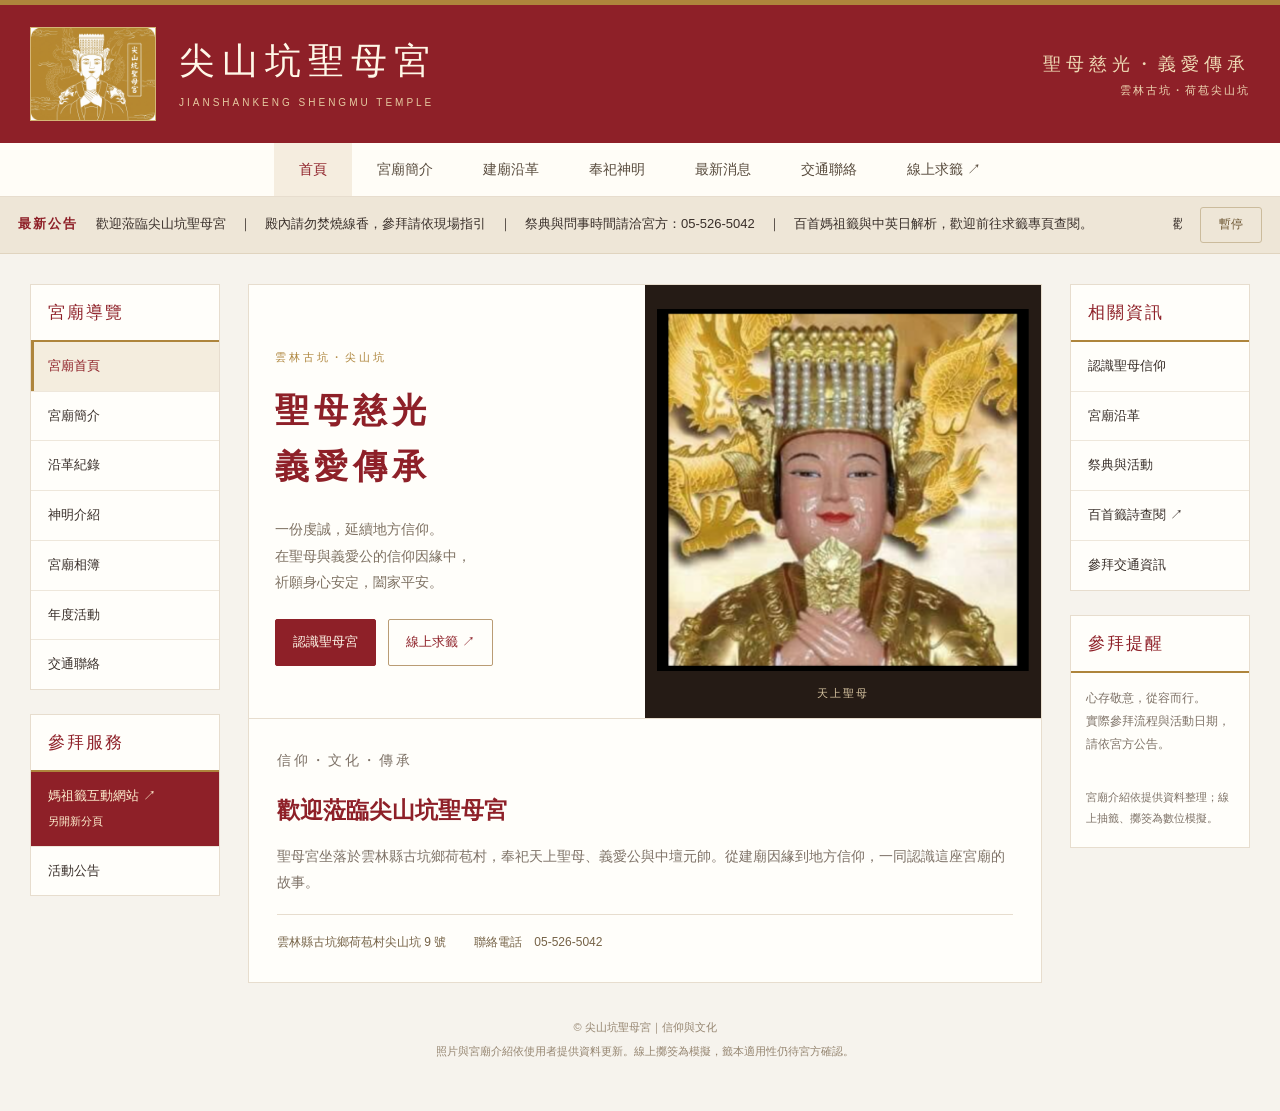
==== index.html @ 65542215 "Add files via upload" ====
<!DOCTYPE html>
<html lang="zh-Hant">
<head>
  <meta charset="UTF-8" />
  <meta name="viewport" content="width=device-width, initial-scale=1.0" />
  <title>尖山坑聖母宮｜信仰與文化</title>
  
<style>
:root{--red:#8e2028;--deep:#68171e;--gold:#ae853c;--ink:#382e29;--muted:#7e7267;--line:#e7ddce;--paper:#fffefa}*{box-sizing:border-box}html{scroll-behavior:smooth}body{margin:0;background:#f6f3ed;color:var(--ink);font-family:"Microsoft JhengHei","PingFang TC",sans-serif;line-height:1.9}a{color:inherit;text-decoration:none}button{font:inherit;cursor:pointer}img{display:block;max-width:100%;image-rendering:auto}a:focus-visible,button:focus-visible{outline:3px solid #bf9447;outline-offset:4px}h1,h2,h3{font-family:"Noto Serif TC","PMingLiU",serif;font-weight:600}h3{color:var(--red)}p{margin:0 0 18px}.topbar{background:var(--red);color:#fff8e8;border-top:5px solid var(--gold)}.formal-masthead{max-width:1320px;margin:auto;display:flex;align-items:center;justify-content:space-between;padding:22px 30px;gap:25px}.brand-link{display:flex;align-items:center;gap:23px}.temple-emblem{width:126px;height:94px;object-fit:contain;border:1px solid #d4b675;background:#b68a30}.brand-title{display:block;font:36px/1.4 "PMingLiU",serif;letter-spacing:7px}.brand-sub{display:block;font-size:10px;letter-spacing:3px;margin-top:7px;color:#e6caa1}.masthead-motto{font:18px/1.9 serif;letter-spacing:5px;text-align:right;color:#efdab5}.masthead-motto small{display:block;font:11px/1.8 sans-serif;letter-spacing:2px}.formal-nav{background:#fffdf7;color:#584b3d;border-bottom:1px solid var(--line)}.formal-nav>div{max-width:1260px;margin:auto;display:flex;justify-content:center;flex-wrap:wrap}.formal-nav a{padding:13px 25px;font-size:14px;position:relative}.formal-nav a:hover,.formal-nav a[aria-current=page]{color:var(--red);background:#f5eddf}.bulletin{background:#eee6d7;border-bottom:1px solid #e0d4bf}.bulletin-inner{max-width:1260px;margin:auto;display:flex;align-items:center;gap:18px;padding:10px 8px;font-size:13px;min-width:0}.bulletin-label{color:var(--red);font-weight:bold;white-space:nowrap;letter-spacing:2px}.ticker-window{overflow:hidden;flex:1;min-width:0}.ticker-track{display:flex;width:max-content;animation:notice-scroll 38s linear infinite}.ticker-track span{white-space:nowrap;padding-right:80px}.bulletin button{border:1px solid #cbbb9c;background:transparent;color:#6b5430;border-radius:3px;min-width:62px;min-height:36px;font-size:12px}.bulletin.paused .ticker-track,.bulletin:hover .ticker-track{animation-play-state:paused}@keyframes notice-scroll{to{transform:translateX(-50%)}}.portal-layout{max-width:1320px;margin:0 auto;display:grid;grid-template-columns:190px minmax(0,1fr) 180px;gap:28px;padding:30px 30px 45px;align-items:start}.portal-main{min-width:0;min-height:600px}.portal-left,.portal-right{position:sticky;top:22px}.side-group{background:var(--paper);border:1px solid var(--line);margin-bottom:24px}.side-group h2{font:17px/1.5 serif;color:var(--red);letter-spacing:2px;margin:0;padding:15px 17px;border-bottom:2px solid var(--gold)}.side-group a{display:block;padding:12px 17px;border-bottom:1px solid #eee7db;font-size:13px}.side-group a:last-child{border-bottom:0}.side-group a:hover,.side-group a[aria-current=page]{background:#f4edde;color:var(--red);box-shadow:inset 3px 0 var(--gold)}.side-group .featured{background:#8e2028;color:#fff1d1}.side-group .featured:hover{background:#741b21;color:#fff}.side-group p{font-size:12px;padding:14px 15px 0;color:var(--muted)}.side-small{font-size:11px!important}.portal-notice{display:none}.hero-wrap{background:var(--paper);border:1px solid var(--line)}.formal-hero{display:grid;grid-template-columns:minmax(0,1fr) minmax(0,1fr);min-height:410px}.formal-hero-copy{padding:40px 26px 30px;align-self:center}.eyebrow{font-size:11px;letter-spacing:3px;color:var(--gold);margin-bottom:15px}.formal-hero h1{font-size:34px;line-height:1.65;color:var(--red);letter-spacing:5px;margin:0 0 21px}.formal-hero .lead{font-size:14px;color:#7e7162}.formal-hero figure{margin:0;background:#251b15;display:flex;flex-direction:column;justify-content:center;padding:24px 12px 14px}.formal-hero figure img{width:100%;max-height:365px;object-fit:contain}.formal-hero figcaption{text-align:center;color:#d6c3a0;font-size:11px;margin-top:12px;letter-spacing:2px}.hero-buttons{display:flex;flex-wrap:wrap;gap:12px;margin-top:23px}.pixel-btn{display:inline-flex;align-items:center;justify-content:center;padding:10px 17px;min-height:44px;background:var(--red);color:#fff9eb;border:1px solid var(--red);border-radius:2px;font-size:13px;font-family:inherit;box-shadow:none;cursor:pointer}.pixel-btn:hover{background:var(--deep)}.pixel-btn.outline{color:var(--red);background:transparent;border-color:#ba9c74}.home-welcome{padding:28px;border-top:1px solid var(--line)}.home-welcome h2{font-size:23px;margin:0 0 10px;color:var(--red)}.home-welcome p{font-size:14px;color:var(--muted)}.home-meta{display:flex;flex-wrap:wrap;gap:12px 28px;border-top:1px solid var(--line);padding-top:16px;font-size:12px;color:#756246}.section{padding:26px 30px;background:var(--paper);border:1px solid var(--line)}.section-title{font-size:27px;color:var(--red);letter-spacing:3px;border-bottom:1px solid var(--line);padding:0 0 17px;margin:0 0 25px}.section p{font-size:15px}.section-sub{color:var(--muted);font-size:12px}.pixel-box{background:transparent;border:0;box-shadow:none}.intro-panel,.map-panel,.contact-panel,.quest-panel{padding:0}.timeline{display:grid;gap:20px}.timeline-item{padding:0 0 15px 19px;border-left:2px solid #c6a76b;border-bottom:1px solid var(--line)}.timeline-item h3{margin:0 0 10px;font-size:19px}.grid-2,.grid-3{display:grid;grid-template-columns:1fr;gap:22px}.card{padding:0 0 15px;border-bottom:1px solid var(--line)}.card h3{margin:0 0 10px;font-size:20px}.source-note,.section p.source-note{font-size:12px;color:var(--muted);line-height:1.9}.notice-list{list-style:none;padding:0;margin:0}.notice-list li{padding:0 0 18px;margin-bottom:20px;border-bottom:1px solid var(--line)}.notice-list strong{color:var(--red)}.notice-list a,.contact-list a{text-decoration:underline;color:var(--red)}.gallery-single{max-width:380px;margin:auto;text-align:center}.gallery-single img{width:100%;object-fit:contain;background:#160e0c;margin-bottom:15px}.footer{font-size:11px;color:#958570;text-align:center;padding:30px 0 0}.footer p{margin:4px 0}.top-btn{position:fixed;right:20px;bottom:20px;display:none;z-index:20}html.portal-routing .portal-main>.section[hidden],html.portal-routing #home[hidden]{display:none!important}.portal-main h1:focus,.portal-main h2:focus{outline:none}.nav{display:none}
@media(max-width:1100px){.portal-layout{grid-template-columns:165px minmax(0,1fr);gap:22px}.portal-right{position:static;grid-column:1/-1;display:grid;grid-template-columns:1fr 1fr;gap:22px}.formal-hero h1{font-size:30px}.formal-nav a{padding:12px 18px}}
@media(max-width:700px){.formal-masthead{padding:18px;gap:12px}.temple-emblem{width:84px;height:63px}.brand-link{gap:13px}.brand-title{font-size:25px;letter-spacing:3px}.brand-sub{font-size:8px;letter-spacing:1px}.masthead-motto{display:none}.formal-nav a{padding:10px 14px;font-size:12px}.bulletin-inner{padding:8px 14px;gap:10px}.bulletin-label{font-size:11px;letter-spacing:0}.portal-layout{display:flex;flex-direction:column;padding:18px 14px;gap:16px}.portal-left,.portal-right,.portal-main{width:100%;position:static}.portal-left .side-group:first-child{display:grid;grid-template-columns:repeat(4,1fr);margin-bottom:0}.portal-left .side-group:first-child h2{display:none}.portal-left .side-group a{padding:10px 6px;text-align:center;font-size:12px}.portal-left .side-group:not(:first-child){display:none}.formal-hero{grid-template-columns:1fr}.formal-hero-copy{padding:28px 25px}.formal-hero h1{font-size:31px}.formal-hero figure{padding:20px}.formal-hero figure img{height:285px}.home-welcome,.section{padding:24px 22px}.section-title{font-size:24px}.portal-right{display:block}.portal-main{min-height:0}.hero-buttons .pixel-btn{flex:1}.home-meta{display:block}.home-meta span{display:block}}
@media(prefers-reduced-motion:reduce){html{scroll-behavior:auto}.ticker-track{animation:none;width:auto;display:block}.ticker-track span{white-space:normal;padding:0}.ticker-track span[aria-hidden]{display:none}}
</style></head>
<body>
  <header class="topbar"><div class="formal-masthead"><a href="#home" class="brand-link"><img class="temple-emblem" src="[data-uri]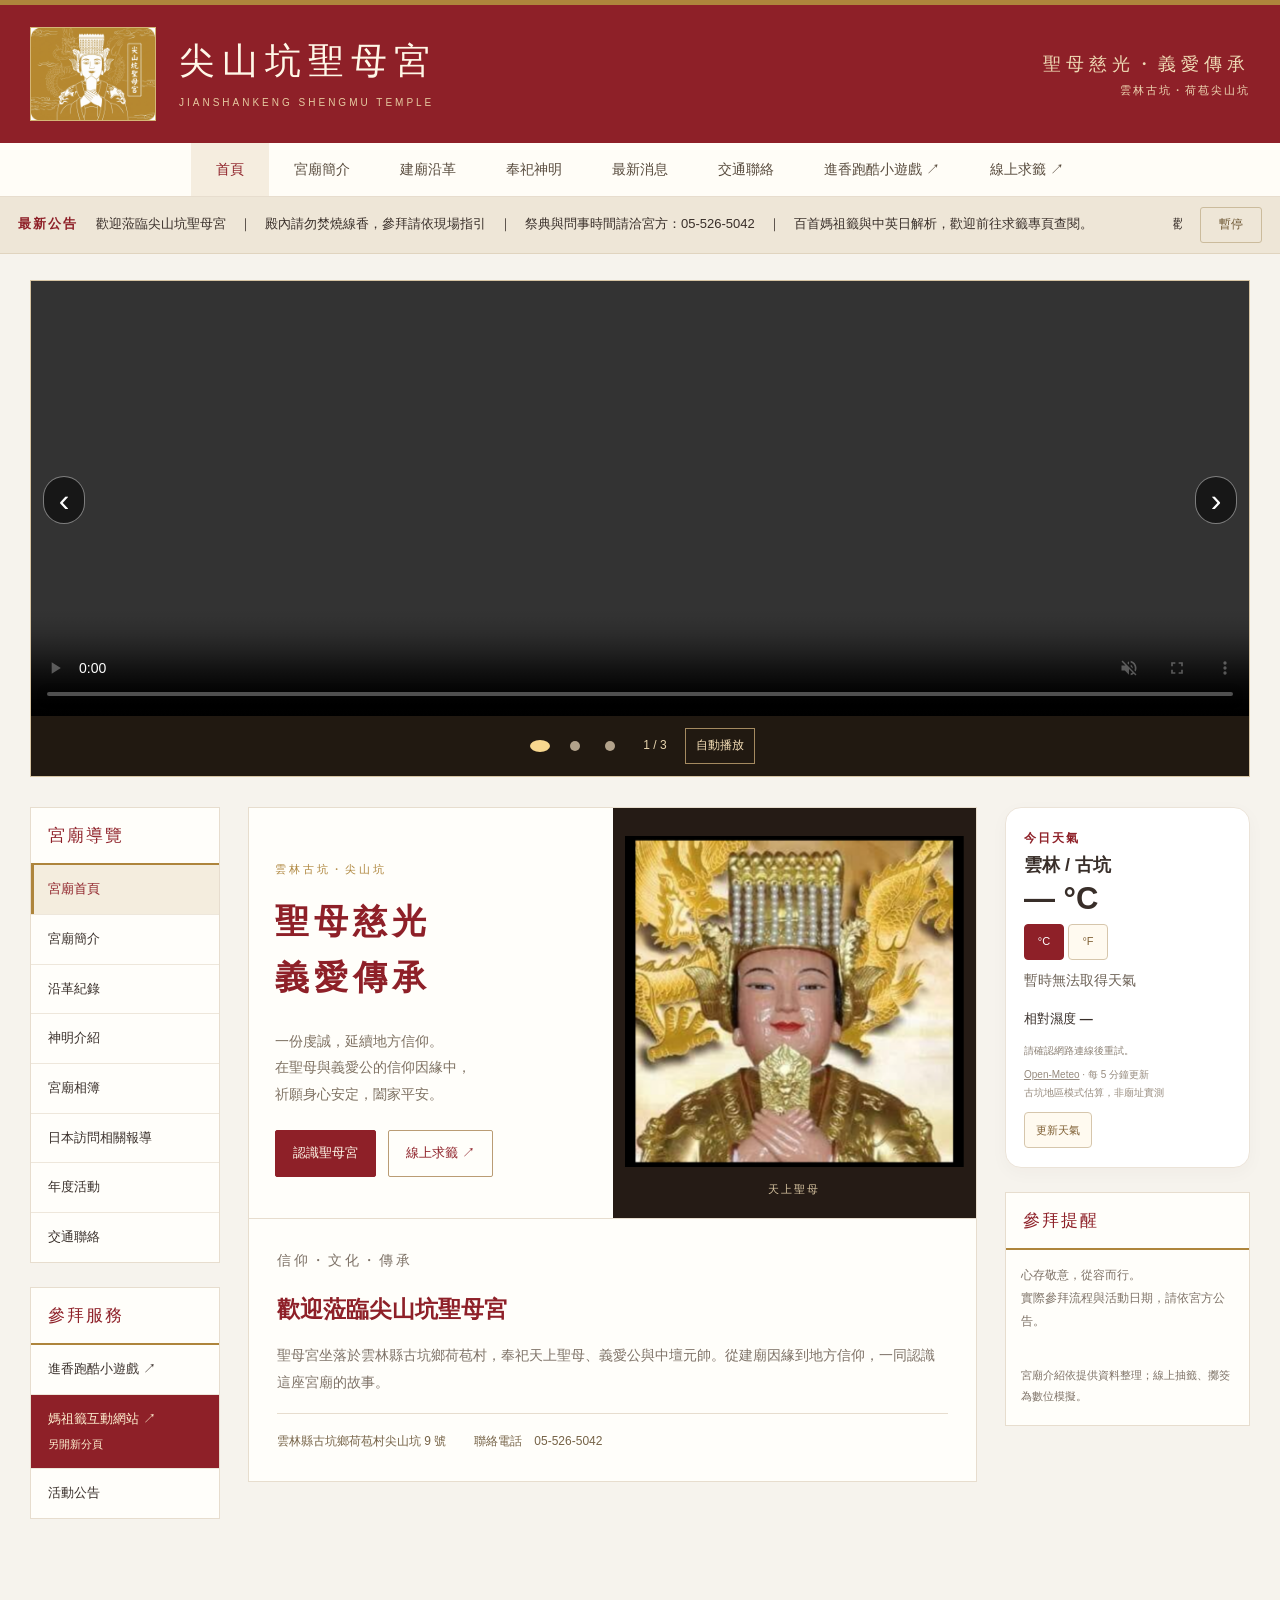
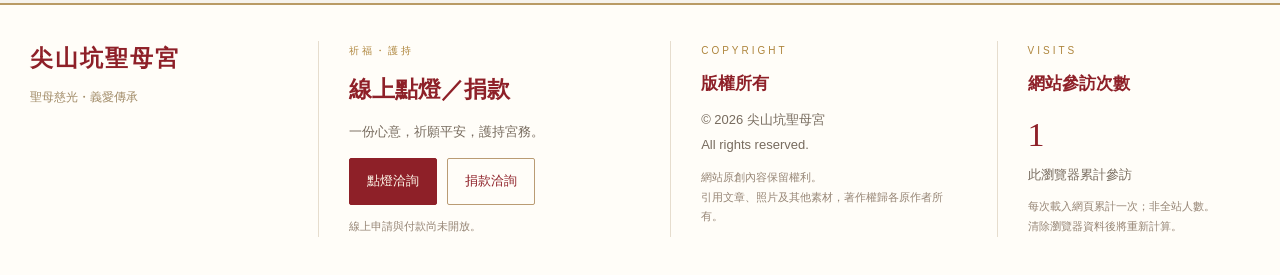
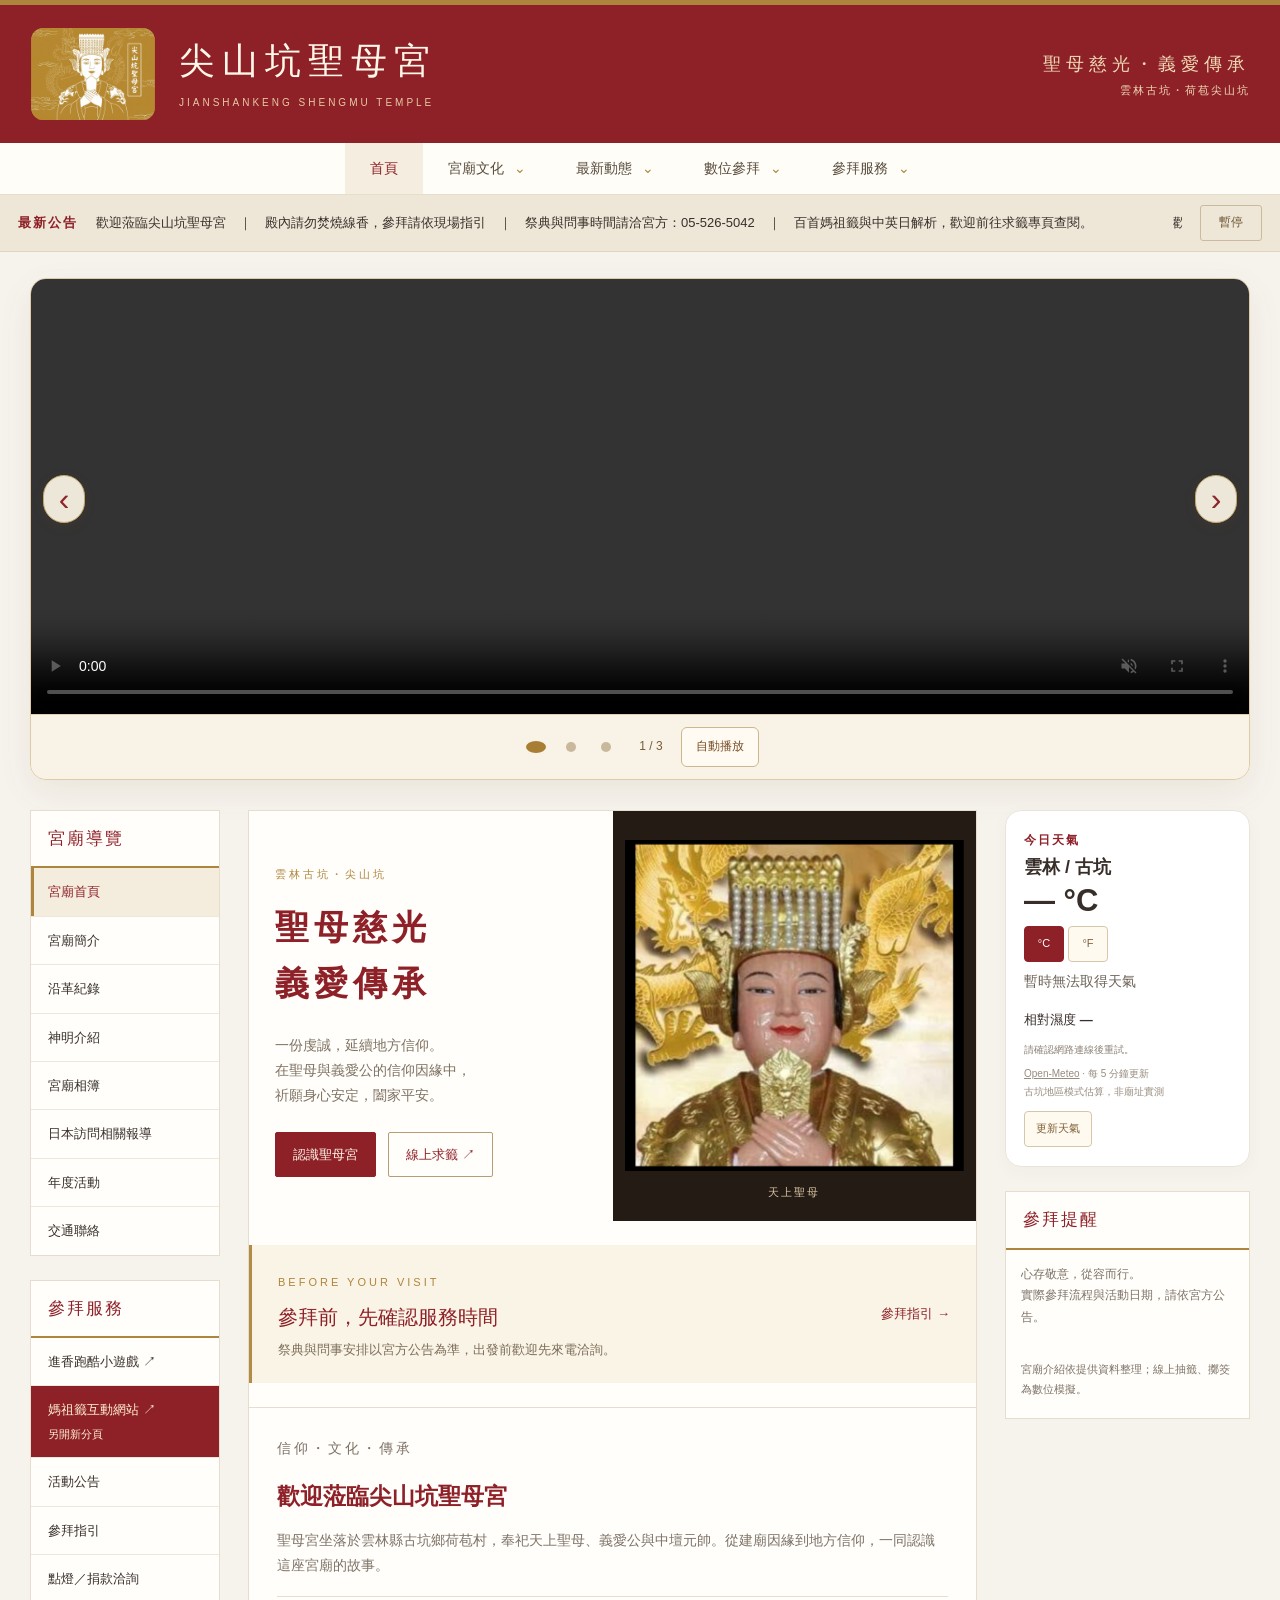
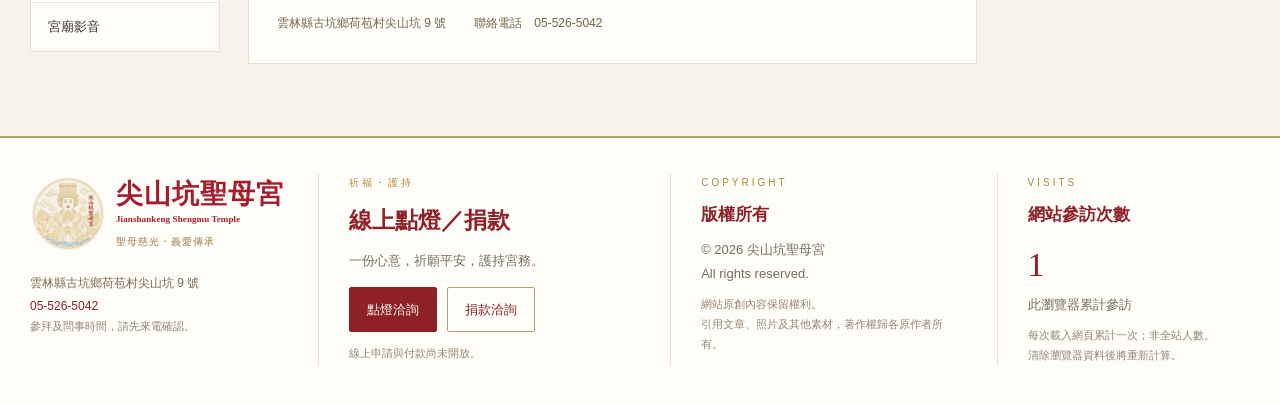
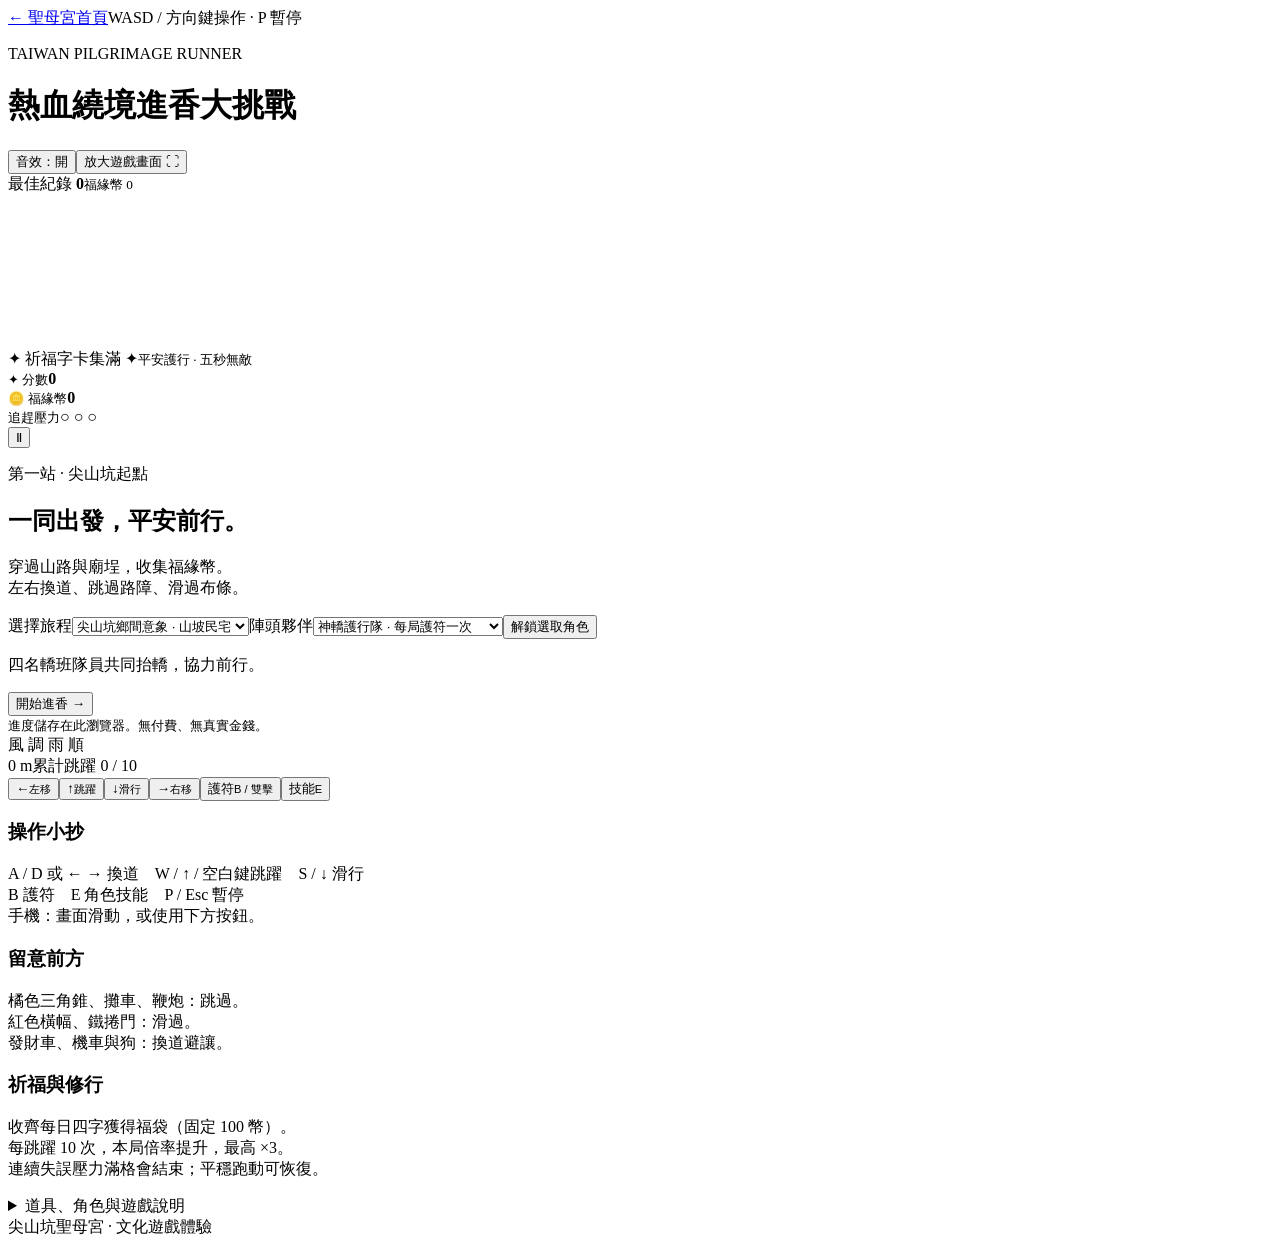
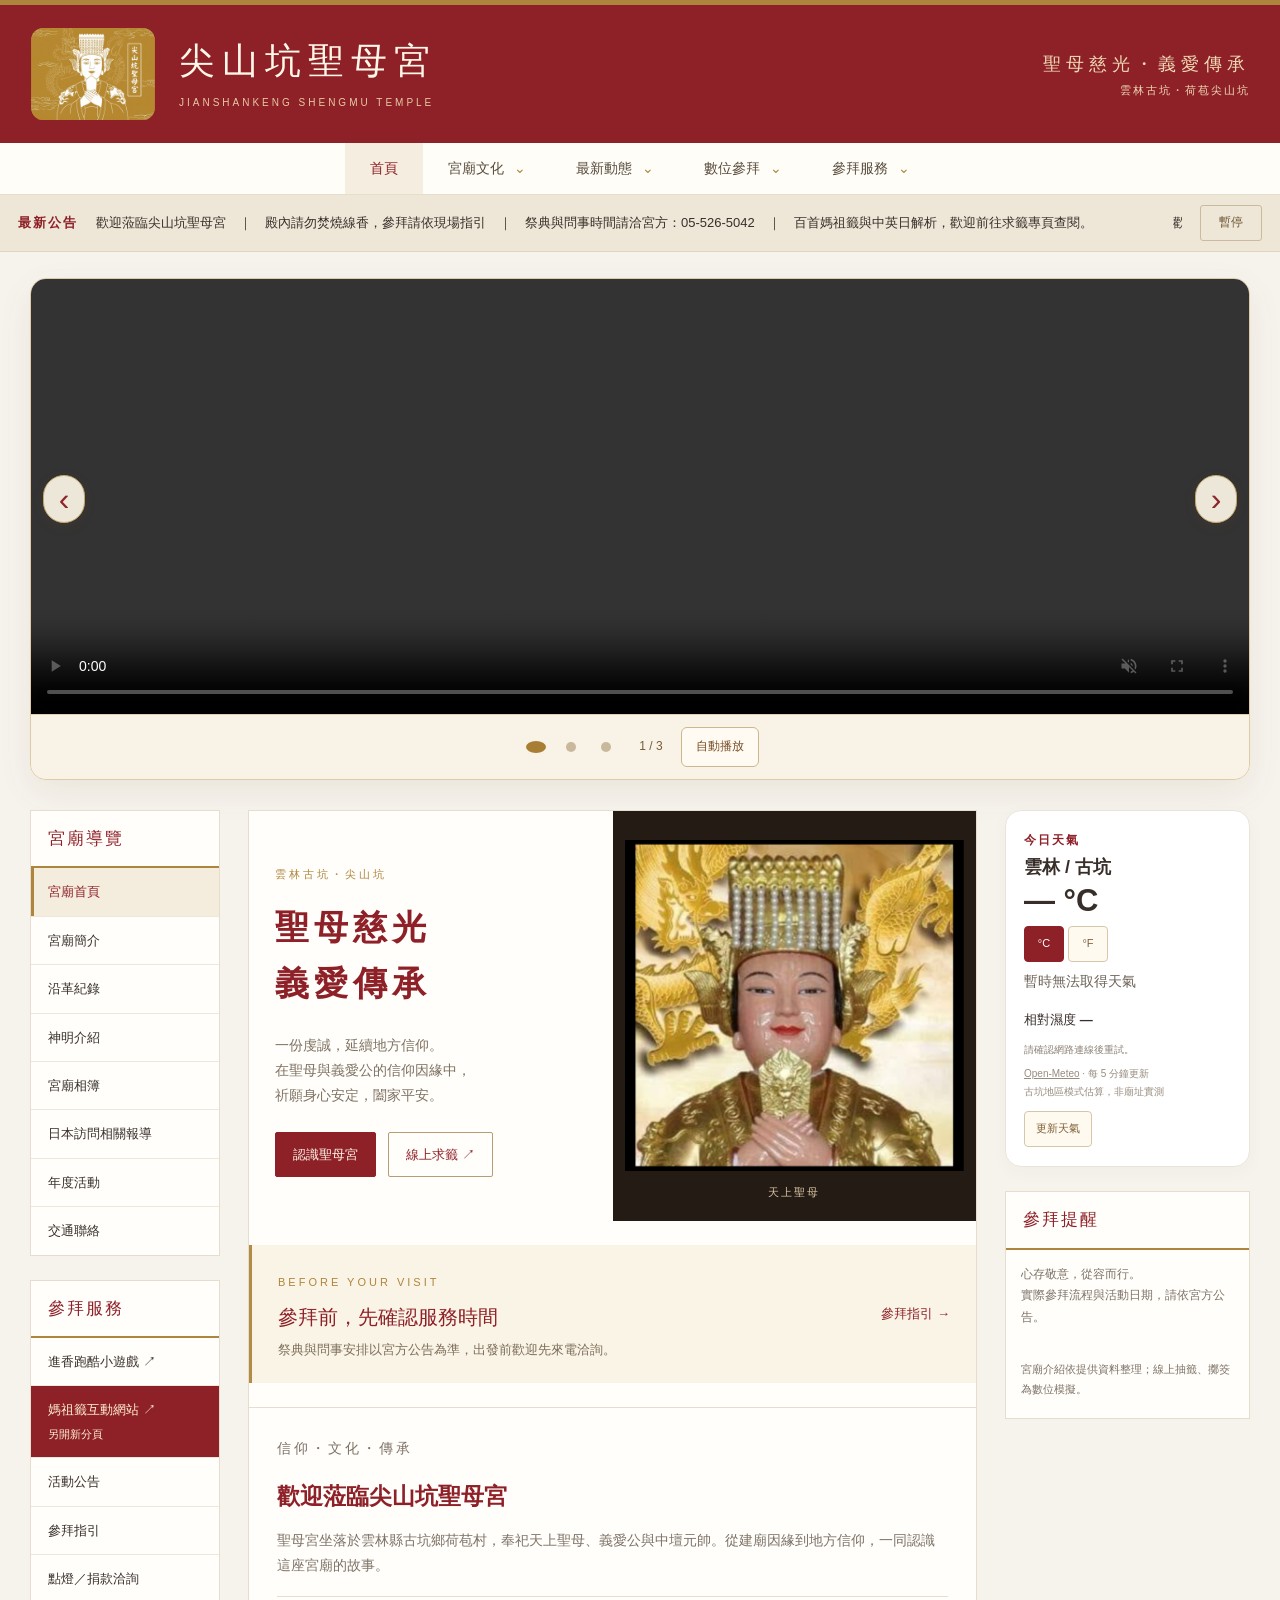
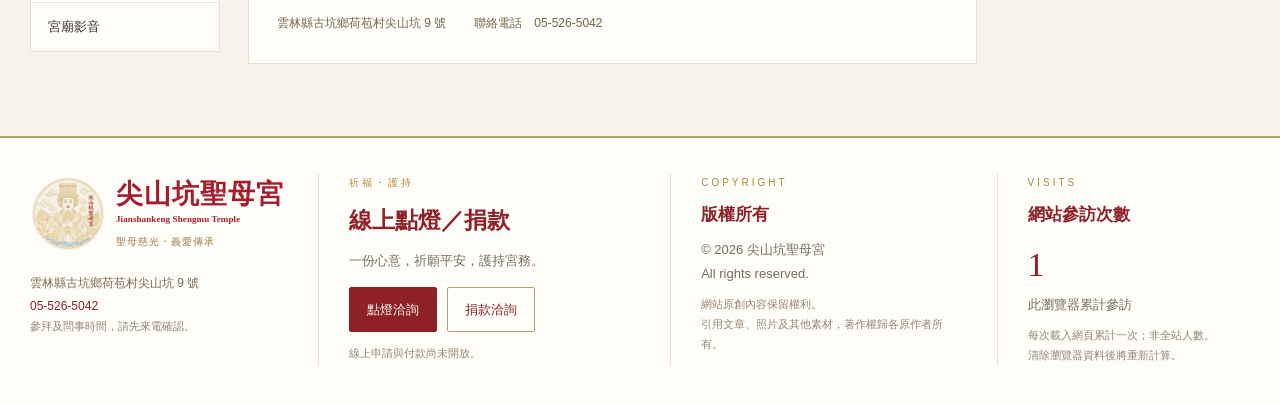
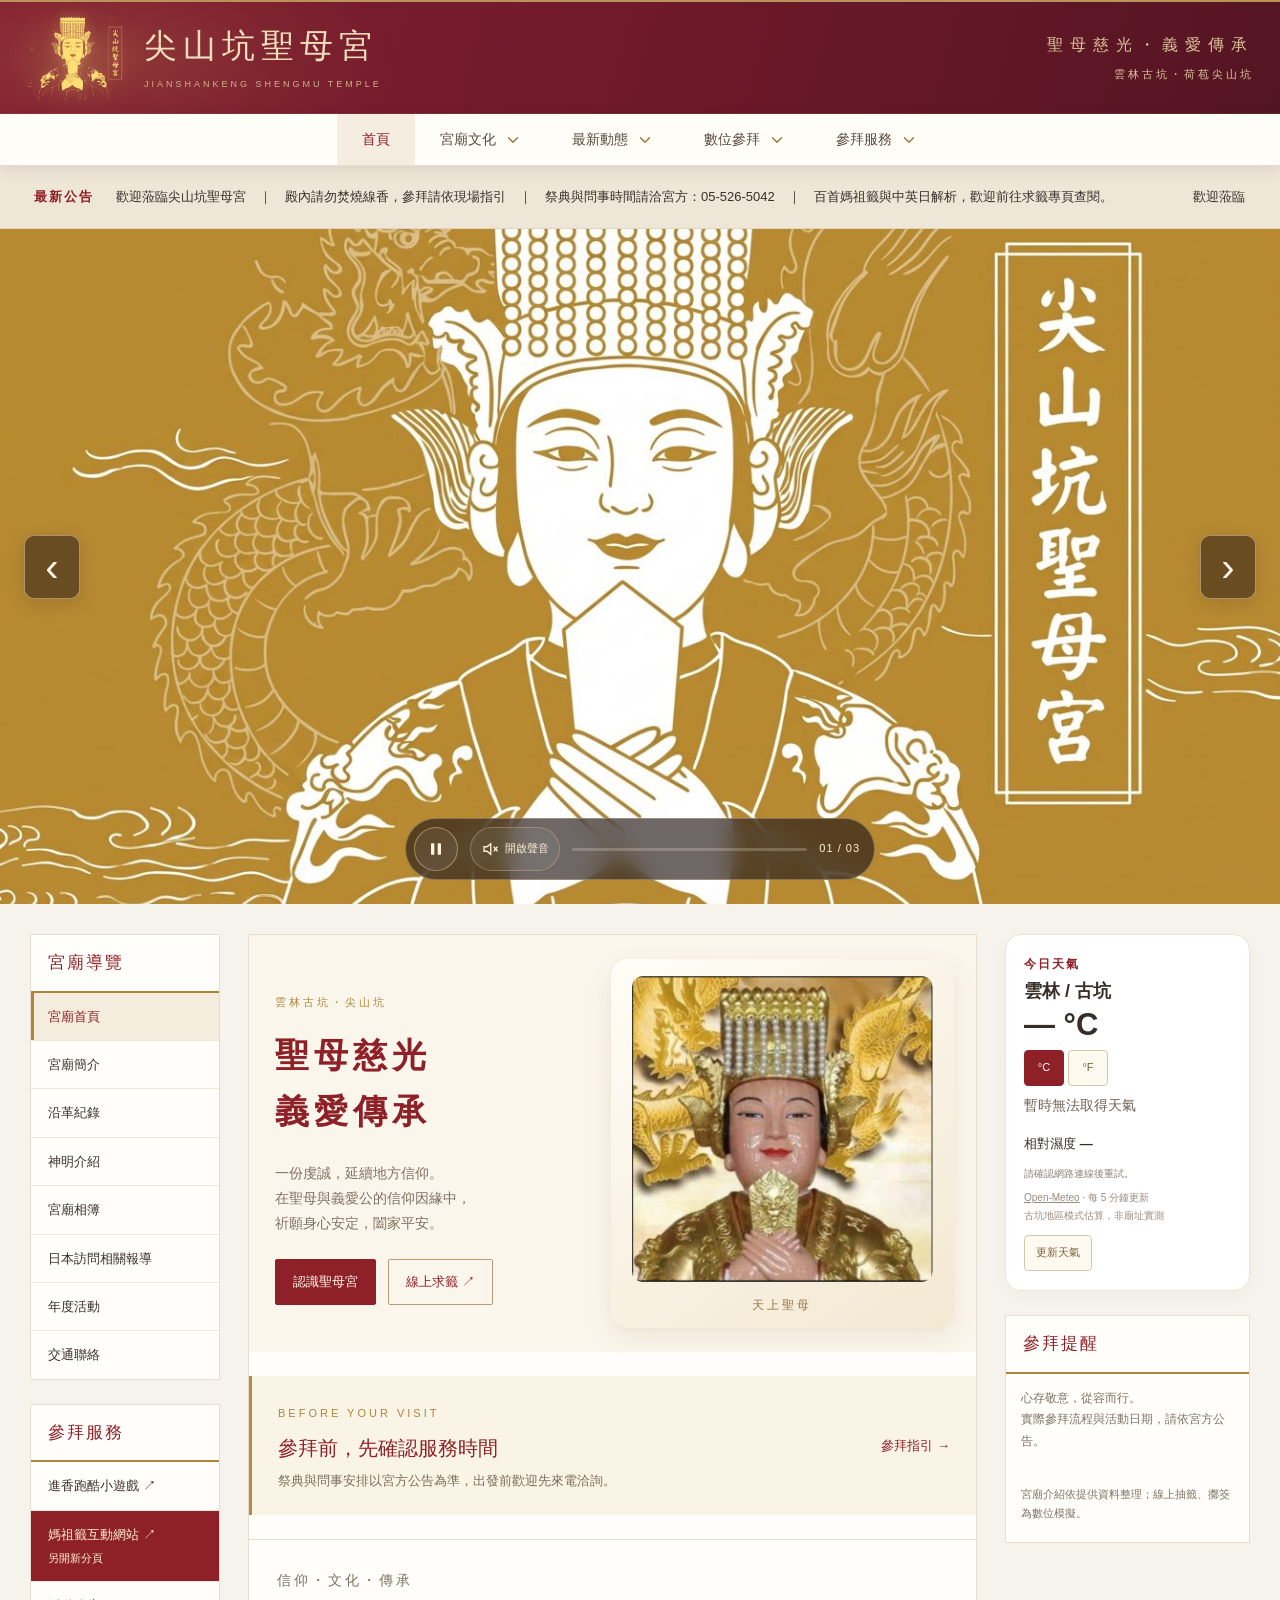
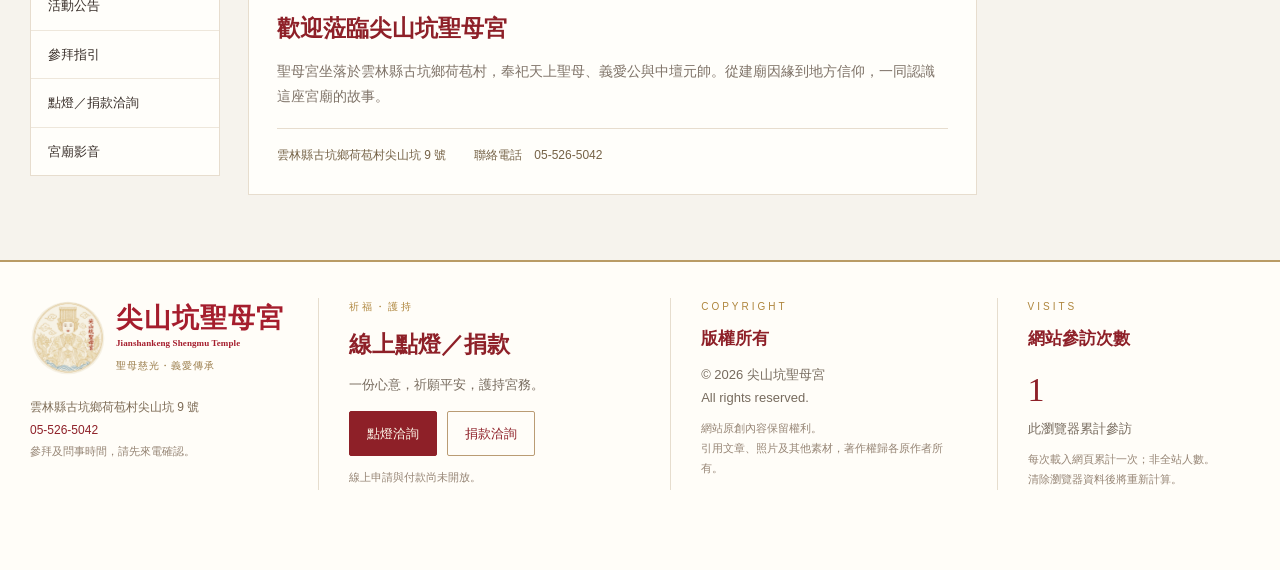
